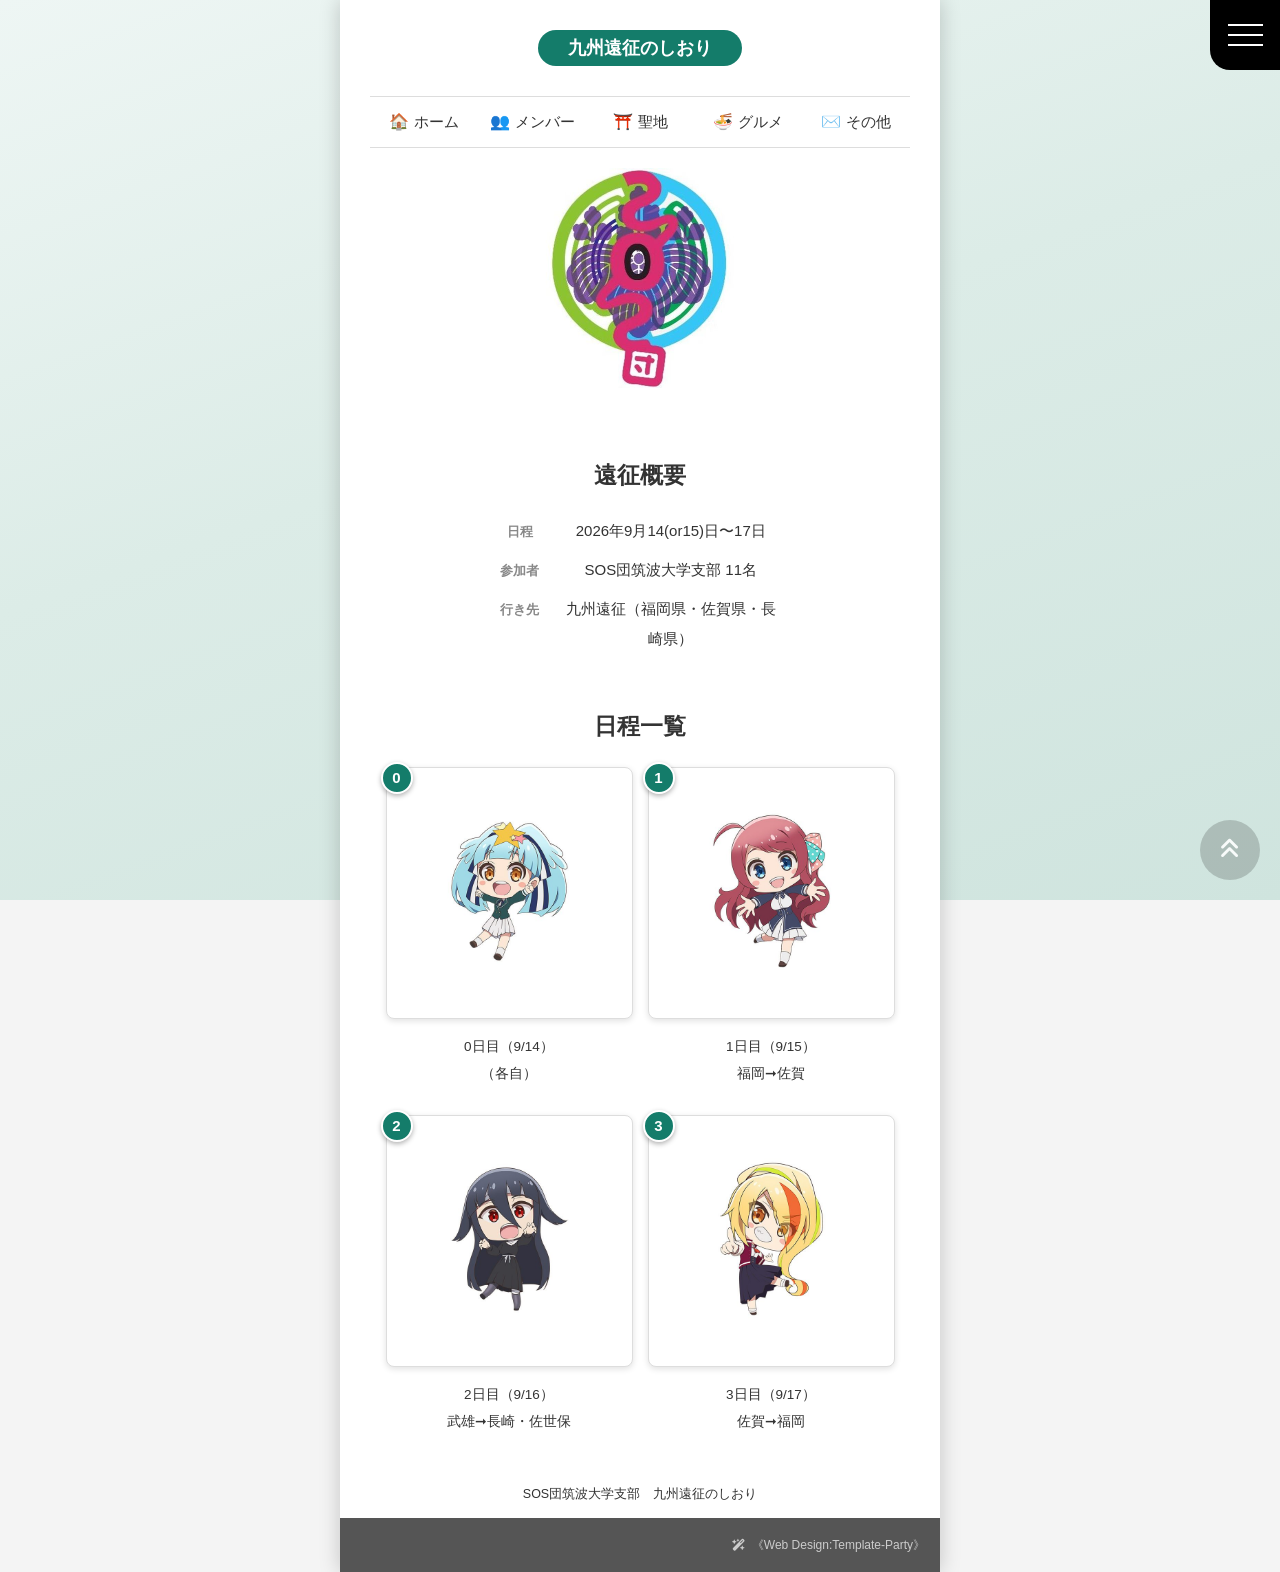
==== index.html @ 74fce46b "Add files via upload" ====
<!DOCTYPE html>
<html lang="ja">
<head>
<meta charset="UTF-8">
<meta name="robots" content="noindex, nofollow, noarchive">
<title>九州遠征のしおり｜SOS団筑波大学支部</title>
<meta name="viewport" content="width=device-width, initial-scale=1">
<meta name="description" content="SOS団筑波大学支部 九州遠征の旅のしおりです">
<link rel="stylesheet" href="css/style.css">
</head>

<body>

<div id="container">

<header>
<h1>九州遠征のしおり</h1>
</header>

<div id="header-nav">

<nav>
<ul>
<li><a href="index.html"><span class="icon">🏠</span><span class="label">ホーム</span></a></li>
<li>
<a href="member.html"><span class="icon">👥</span><span class="label">メンバー</span>
</a>
</li>
<li><a href="seichi.html"><span class="icon">⛩️</span><span class="label">聖地</span></a></li>
<li><a href="gourmet.html"><span class="icon">🍜</span><span class="label">グルメ</span></a></li>
<li><a href="contact.html"><span class="icon">✉️</span><span class="label">その他</span></a></li>
</ul>
</nav>

</div>

<main>

<aside id="mainimg" style="text-align:center; padding:20px 0; background:#fff;">
<img src="images/sos_logo.jpg" alt="SOS団ロゴ" style="width:220px; max-width:60%;">
</aside>

<section>

<h2 class="c">遠征概要</h2>

<dl class="new c" style="max-width:280px; margin:0 auto;">
<dt>日程</dt>
<dd>2026年9月14(or15)日〜17日</dd>
<dt>参加者</dt>
<dd>SOS団筑波大学支部 11名</dd>
<dt>行き先</dt>
<dd>九州遠征（福岡県・佐賀県・長崎県）</dd>
</dl>

</section>

<section>

<h2 class="c">日程一覧</h2>

<div class="list-grid">

<div class="list">
<a href="day0.html">
<figure><img src="images/DAY0.jpg" alt="0日目"><span class="day-num">0</span></figure>
<p>0日目（9/14）<br>（各自）</p>
</a>
</div>

<div class="list">
<a href="day1.html">
<figure><img src="images/DAY1.jpg" alt="1日目"><span class="day-num">1</span></figure>
<p>1日目（9/15）<br>福岡➞佐賀</p>
</a>
</div>

<div class="list">
<a href="day2.html">
<figure><img src="images/DAY2.jpg" alt="2日目"><span class="day-num">2</span></figure>
<p>2日目（9/16）<br>武雄➞長崎・佐世保</p>
</a>
</div>

<div class="list">
<a href="day3.html">
<figure><img src="images/DAY3.jpg" alt="3日目"><span class="day-num">3</span></figure>
<p>3日目（9/17）<br>佐賀➞福岡</p>
</a>
</div>

</div>

</section>

</main>

<footer>
<small>SOS団筑波大学支部　九州遠征のしおり</small>
</footer>

<!--以下の行はテンプレートの著作。削除しないで下さい。-->
<span class="pr"><a href="https://template-party.com/" target="_blank">《Web Design:Template-Party》</a></span>

</div>

<div class="pagetop"><a href="#"><i class="fas fa-angle-double-up"></i></a></div>

<div id="menubar">

<nav>
<ul>
<li><a href="index.html"><span class="icon">🏠</span><span class="label">ホーム</span></a></li>
<li>
<a href="member.html"><span class="icon">👥</span><span class="label">メンバー</span>
</a>
</li>
<li><a href="seichi.html"><span class="icon">⛩️</span><span class="label">聖地</span></a></li>
<li><a href="gourmet.html"><span class="icon">🍜</span><span class="label">グルメ</span></a></li>
<li><a href="contact.html"><span class="icon">✉️</span><span class="label">その他</span></a></li>
<li class="menubar-divider"><a href="https://riolot8.github.io/hokuriku_2wk8n_siori_unfinished/index.html"><img src="images/icon_hokuriku.png" alt="" class="trip-switch-icon"><span class="label">北陸遠征のしおりへ</span></a></li>
</ul>
</nav>

</div>

<div id="menubar_hdr">
<span></span><span></span><span></span>
</div>

<script src="https://code.jquery.com/jquery-3.7.1.min.js"></script>

<script src="js/main.js"></script>

</body>
</html>
---- css/style.css ----
@charset "UTF-8";

@import url("https://cdnjs.cloudflare.com/ajax/libs/font-awesome/6.5.2/css/all.min.css");

:root {

	--primary-color: #147c6a;
	--primary-inverse-color: #fff;

}

@keyframes animation1 {
	0% {left: -200px;}
	100% {left: 0px;}
}

@keyframes opa1 {
	0% {opacity: 0;}
	100% {opacity: 1;}
}

body * {box-sizing: border-box;}
html,body {
	font-size: 12px;
}

	@media (min-width:600px) {

	html, body {
		font-size: 15px;
	}

	}

body {
	margin: 0;padding:0;
	font-family: "ヒラギノ角ゴ Pro W3", "Hiragino Kaku Gothic Pro", "メイリオ", Meiryo, Osaka, "ＭＳ Ｐゴシック", "MS PGothic", sans-serif;
	-webkit-text-size-adjust: none;
	background: #f4f4f4;
	color: #333;
	line-height: 2;
	overflow-x: hidden;
    padding-bottom: calc(60px + env(safe-area-inset-bottom));
}

body::before {
	content: "";
	display: block;
	position: fixed;
	top: 0;
	left: 0;
	width: 100%;
	height: 100vh;
	z-index: -1;
	background: linear-gradient(160deg, #eef6f4 0%, #dcece7 45%, #cfe4de 100%);
}

	@media (min-width:600px) {

	body {
		padding-bottom: 0;
	}

	}

figure {margin: 0;}
dd {margin: 0;}
nav,ul,li,ol {margin: 0;padding: 0;}
nav ul {list-style: none;}

table {border-collapse:collapse;}

img {border: none;max-width: 100%;height: auto;vertical-align: middle;}

video {max-width: 100%;}

iframe {width: 100%;}

input {font-size: 1rem;}
section > ol,section > ul {margin-left: 2rem;}

section:not(:first-child) {
	margin-top: 3rem;
}

a {
	color: inherit;
}

/* グルメページの店名リンク（Googleマップへ） */
.map-link {
    color: var(--primary-color);
    text-decoration: underline;
    text-underline-offset: 2px;
}
.map-link::after {
    content: " 📍";
    font-size: 0.8em;
}

#container {
	max-width: 600px;
	margin: 0 auto;
	padding: 0 2rem;
	background: #fff;
	display: grid;
	grid-template-rows: auto auto 1fr;
	min-height: 100vh;
	min-height: 100dvh;
	overflow-x: hidden;
	box-shadow: 0px 0px 20px rgba(0,0,0,0.2);
	position: relative;
}

header {
    padding: 2rem 20vw;
    text-align: center;
	position: relative;
}

	@media (min-width:600px) {

	header {
		padding: 2rem 0;
	}

	}

header h1 {
	background: var(--primary-color);
	color: var(--primary-inverse-color);
	font-size: 1.2rem;
	width: fit-content;
	margin: 0 auto;
	padding: 0 2rem;
	border-radius: 100px;
}


#mainimg {
	border-radius: 8px;
	overflow: hidden;
}

main {
	min-width: 0;
	margin-bottom: 2rem;
}

#header-nav nav {
	background: #fff;
    position: fixed;
    bottom: 0;
    left: 0;
    width: 100%;
    border-top: 1px solid #ddd;
    z-index: 100;
    padding-bottom: env(safe-area-inset-bottom);
}

	@media (min-width:600px) {

	#header-nav nav {
		position: static;
		border-bottom: 1px solid #ddd;
	}

	}

#header-nav nav ul {
    list-style: none;
    display: flex;
	justify-content: space-between;
    height: 60px;
    font-size: 10px;
}

	@media (min-width:600px) {

	#header-nav nav ul {
		height: 100px;
		font-size: 1rem;
	}

	}

#header-nav li {
    flex: 1;
}
#header-nav li a {
	text-decoration: none;
    display: flex;
    flex-direction: column;
    justify-content: center;
    align-items: center;
    height: 100%;
}

#header-nav li .icon {
    font-size: 20px;
    display: block;
}

@media (orientation: landscape) {
    #header-nav nav ul {
        height: 50px;
    }
    #header-nav li .icon {
		font-size: 16px;
    }
    #header-nav li a {
        flex-direction: row;
        gap: 5px;
    }
}

.list-scroll {
    display: flex;
    justify-content: center;
    overflow-x: auto;

    scroll-snap-type: x mandatory;

    -webkit-overflow-scrolling: touch;

    padding: 0 15px;
    gap: 15px;

    scrollbar-width: none;
}

.list-scroll::-webkit-scrollbar {
    display: none;
}

.list-scroll .list {
    flex: 0 0 28%;
    scroll-snap-align: start;
}

.list-scroll .list a {
    text-decoration: none;
    display: block;
}

.list-scroll .list figure {
	width: 100%;
	aspect-ratio: 1 / 1;
	background: #fff;
	border-radius: 8px;
	border: 1px solid #ddd;
	box-shadow: 0 2px 6px rgba(0,0,0,0.12);
}
.list-scroll .list figure img {
    width: 100%;
    height: 100%;
	object-fit: contain;
	object-position: center;
    border-radius: 8px;
    display: block;
    margin-bottom: 5px;
}

.list-scroll .list p {
    font-size: 0.9rem;
    text-align: center;

    overflow: hidden;
    white-space: nowrap;
    text-overflow: ellipsis;
}

.list-grid {
    display: flex;
    flex-wrap: wrap;
    justify-content: center;
    gap: 15px;
    padding: 0 15px;
}

.list-grid .list {
    flex: 0 0 calc(50% - 8px);
    max-width: calc(50% - 8px);
}

.list-grid .list a {
    text-decoration: none;
    display: block;
}

.list-grid .list figure {
	width: 100%;
	aspect-ratio: 1 / 1;
	background: #fff;
	border-radius: 8px;
	border: 1px solid #ddd;
	box-shadow: 0 2px 6px rgba(0,0,0,0.12);
	position: relative;
}
.list-grid .list figure .day-num {
	position: absolute;
	top: -6px;
	left: -6px;
	width: 32px;
	height: 32px;
	background: var(--primary-color);
	color: #fff;
	font-weight: bold;
	font-size: 1rem;
	border-radius: 50%;
	display: flex;
	align-items: center;
	justify-content: center;
	box-shadow: 0 2px 5px rgba(0,0,0,0.3);
	border: 2px solid #fff;
	z-index: 1;
}
.list-grid .list figure img {
    width: 100%;
    height: 100%;
	object-fit: contain;
	object-position: center;
    border-radius: 8px;
    display: block;
    margin-bottom: 5px;
}

.list-grid .list p {
    font-size: 0.9rem;
    text-align: center;

    overflow: hidden;
    white-space: nowrap;
    text-overflow: ellipsis;
}

.list-normal {
    list-style: none;
    padding: 0;
}

.list-normal .list {
    border-bottom: 1px solid #eee;
    margin-bottom: 15px;
    padding-bottom: 15px;
}
.list-normal .list a {
    display: flex;
    text-decoration: none;
    gap: 15px;
}

.list-normal .list figure {
	width: 100px;
}
.list-normal .list figure img {
    border-radius: 8px;
    display: block;
}

.list-normal .text {
	flex: 1;
}

.list-normal .text h4 {
	margin: 0;
	line-height: 1.2;
    font-size: 1.1rem;
	margin-bottom: 5px;
}

.list-normal .text p {
	margin: 0;
    font-size: 13px;
    color: #666;
    line-height: 1.4;
	margin-bottom: 5px;
}

.list-normal .icon {
    font-size: 0.75rem;
    color: #fff;
    background: #666;
    display: inline-block;
    padding: 2px 6px;
    border-radius: 4px;
}

/* 聖地巡礼スポット用アイコン（後日マップ詳細ページへのリンクにする予定） */
.list-normal .icon-seichi {
    background: linear-gradient(135deg, #a855f7, #6366f1);
}

.section-divider {
    text-align: center;
    color: #a855f7;
    font-size: 0.85rem;
    font-weight: bold;
    margin: 4px 0 14px;
    letter-spacing: 0.05em;
}

.list-normal .no-result {
    text-align: center;
    padding: 20px;
    color: #999;
}

.walica-card {
    display: flex;
    align-items: center;
    gap: 14px;
    background: linear-gradient(135deg, #ff9a56, #ff6b6b);
    color: #fff;
    border-radius: 14px;
    padding: 18px 20px;
    margin: 0 0 1.5rem;
    box-shadow: 0 4px 14px rgba(255,107,107,0.35);
    text-decoration: none;
}
.walica-card:active {
    opacity: 0.85;
}
.walica-card .walica-icon {
    font-size: 2.2rem;
    line-height: 1;
    flex-shrink: 0;
}
.walica-card .walica-body {
    flex: 1;
}
.walica-card .walica-label {
    font-size: 0.7rem;
    opacity: 0.9;
    letter-spacing: 0.05em;
    margin-bottom: 2px;
}
.walica-card .walica-title {
    font-size: 1.25rem;
    font-weight: bold;
    line-height: 1.3;
}
.walica-card .walica-desc {
    font-size: 0.78rem;
    opacity: 0.9;
    margin-top: 2px;
}
.walica-card .walica-arrow {
    font-size: 1.4rem;
    flex-shrink: 0;
    opacity: 0.9;
}

/* マンホール聖地カード（walicaカードよりは控えめな目立たせ方） */
.manhole-card {
    display: flex;
    align-items: center;
    gap: 12px;
    background: linear-gradient(135deg, #4f9d8f, #2e7d6e);
    color: #fff;
    border-radius: 12px;
    padding: 12px 16px;
    margin: 0 0 1.2rem;
    box-shadow: 0 3px 10px rgba(46,125,110,0.3);
    text-decoration: none;
}
.manhole-card:active {
    opacity: 0.85;
}
.manhole-card .manhole-icon {
    font-size: 1.7rem;
    line-height: 1;
    flex-shrink: 0;
    width: 44px;
    height: 44px;
    border-radius: 50%;
    object-fit: cover;
    display: block;
    box-shadow: 0 0 0 2px rgba(255,255,255,0.4);
}
.manhole-card .manhole-body {
    flex: 1;
}
.manhole-card .manhole-label {
    font-size: 0.65rem;
    opacity: 0.9;
    letter-spacing: 0.05em;
    margin-bottom: 1px;
}
.manhole-card .manhole-title {
    font-size: 1rem;
    font-weight: bold;
    line-height: 1.3;
}
.manhole-card .manhole-desc {
    font-size: 0.72rem;
    opacity: 0.9;
    margin-top: 1px;
}
/* 0日目「各自行動」案内カード */
.manhole-card .manhole-arrow {
    font-size: 1.2rem;
    flex-shrink: 0;
    opacity: 0.9;
}

.freeday-card {
    text-align: center;
    padding: 2.5rem 1.5rem 3rem;
}
.freeday-card .freeday-icon {
    font-size: 3.2rem;
    line-height: 1;
    margin-bottom: 0.8rem;
}
.freeday-card .freeday-title {
    font-size: 1.4rem;
    font-weight: bold;
    margin-bottom: 0.5rem;
}
.freeday-card .freeday-sub {
    font-size: 0.9rem;
    color: #666;
    margin-bottom: 2.2rem;
}
.freeday-points {
    display: flex;
    flex-direction: column;
    gap: 1.2rem;
    max-width: 420px;
    margin: 0 auto;
}
.freeday-point {
    display: flex;
    align-items: center;
    gap: 1rem;
    text-align: left;
    background: #f7f5ff;
    border: 1px solid #e6e1ff;
    border-radius: 16px;
    padding: 1.2rem 1.4rem;
}
.freeday-point .freeday-point-icon {
    font-size: 2rem;
    flex-shrink: 0;
}
.freeday-point .freeday-point-title {
    font-size: 1.05rem;
    font-weight: bold;
    margin-bottom: 0.2rem;
}
.freeday-point .freeday-point-desc {
    font-size: 0.85rem;
    color: #555;
    line-height: 1.5;
}

.link-list {
    list-style: none;
    margin: 0 0 1.5rem;
    padding: 0;
}
.link-list li {
    border-bottom: 1px solid #eee;
}
.link-list li:first-child {
    border-top: 1px solid #eee;
}
.link-list a {
    display: flex;
    align-items: center;
    gap: 12px;
    padding: 14px 4px;
    text-decoration: none;
    color: #333;
}
.link-list a:active {
    background: #f7f7f7;
}
.link-list .link-icon {
    font-size: 1.3rem;
    flex-shrink: 0;
    width: 1.6em;
    text-align: center;
}
.link-list .link-title {
    flex: 1;
    font-size: 0.95rem;
    font-weight: bold;
}
.link-list .link-arrow {
    color: #bbb;
    font-size: 0.9rem;
}

.day-nav {
    display: flex;
    justify-content: space-between;
    align-items: center;
    margin: 0 0 0.5rem;
}
.day-nav p {
    margin: 0;
}
.day-nav p.l {
    margin-right: auto;
}
.day-nav p.r {
    margin-left: auto;
}

.departure-badge {
    display: flex;
    align-items: center;
    gap: 12px;
    background: linear-gradient(135deg, #2f6f6b, #1f5450);
    color: #fff;
    border-radius: 12px;
    padding: 12px 18px;
    margin: 0 0 20px;
    box-shadow: 0 3px 10px rgba(0,0,0,0.12);
}
.departure-badge .departure-icon {
    font-size: 1.6rem;
    line-height: 1;
}
.departure-badge .departure-label {
    font-size: 0.75rem;
    opacity: 0.85;
    letter-spacing: 0.05em;
}
.departure-badge .departure-time {
    font-size: 1.4rem;
    font-weight: bold;
    line-height: 1.2;
}

footer {
	text-align: center;
}

.pr a {
	text-decoration: none;display: block;
	background: #555;
	color: #ccc;
	text-align: right;
	padding: 1rem;
	font-size: 0.8rem;
	margin: 10px -2rem 0 -2rem;
}
.pr a::before {
	font-family: "Font Awesome 6 Free";
	content: "\e2ca";
	font-weight: bold;
	margin-right: 0.5em;
}

.btn-back {
	text-align: center;
}
.btn-back a {
	text-decoration: none;display: inline-block;
	padding: 0.5rem 2rem;
	border-radius: 30px;
	border: 1px solid #999;
}

.btn-back a::before {
	font-family: "Font Awesome 6 Free";
	content: "\f0d9";
	padding-right: 0.8em;
	font-weight: bold;
	opacity: 0.5;
}


.thumbnail .thumb-wrap {
	position: relative;
	display: inline-block;
	width: 80px;
	margin: 2px;
}
.thumbnail .thumb-wrap > video {
	width: 100%;
	height: auto;
	display: block;
	margin: 0;
}
.thumbnail .thumb-play {
	position: absolute;
	inset: 0;
	display: grid;
	place-items: center;
	pointer-events: none;
	opacity: 0.9;
	text-shadow: 0 1px 2px rgba(0,0,0,.35);
}

.thumbnail .thumb-play i {
	background: #ff0000;
	color: #fff;
	border-radius: 9999px;
	padding: 6px 8px;
	font-size: 12px;
	line-height: 1;
}





.member-list {
    display: flex;
    flex-direction: column;
    gap: 0.7rem;
    margin: 0.5rem 0 2rem;
}
.member-item {
    display: flex;
    align-items: center;
    gap: 0.9rem;
    padding: 0.6rem 0.8rem;
    border: 1px solid #e5e5e5;
    border-radius: 12px;
    background: #fff;
}
.member-photo {
    width: 60px;
    height: 60px;
    border-radius: 50%;
    overflow: hidden;
    flex: 0 0 auto;
    background: #eef6f1;
    border: 2px solid var(--primary-color);
}
.member-photo img {
    width: 100%;
    height: 100%;
    object-fit: cover;
    display: block;
}
.member-info {
    flex: 1 1 auto;
    min-width: 0;
}
.member-name {
    font-weight: bold;
    font-size: 1rem;
    margin: 0 0 0.35rem;
    white-space: nowrap;
    overflow: hidden;
    text-overflow: ellipsis;
}
.member-icons {
    display: flex;
    flex-wrap: wrap;
    gap: 0.6rem;
}
.member-icons .icon-badge {
    display: flex;
    align-items: center;
    gap: 0.25rem;
    font-size: 0.7rem;
    color: #666;
    background: #f5f5f5;
    border-radius: 20px;
    padding: 0.15rem 0.6rem;
}
.member-icons .icon-badge .emoji {
    font-size: 0.95rem;
}
.member-item.cancelled {
    opacity: 0.55;
    filter: grayscale(70%);
}
.member-item.cancelled .member-photo {
    position: relative;
}
.member-item.cancelled .member-photo::after {
    content: "✕";
    position: absolute;
    inset: 0;
    display: flex;
    align-items: center;
    justify-content: center;
    font-size: 2rem;
    font-weight: bold;
    color: #c62828;
    background: rgba(255, 255, 255, 0.55);
}
.member-icons .icon-badge.cancelled-badge {
    background: #fdecea;
    color: #c62828;
    font-weight: bold;
}

/* 免許あり/なし タップ編集バッジ（Firebase Realtime Databaseと同期） */
.icon-badge.license-badge {
    cursor: pointer;
    user-select: none;
    border: 1px solid transparent;
    transition: transform 0.1s ease;
}
.icon-badge.license-badge:active {
    transform: scale(0.95);
}
.icon-badge.license-badge.status-unknown {
    background: #eee;
    color: #888;
}
.icon-badge.license-badge.status-aru {
    background: #dcf5e0;
    color: #1f7a34;
    border-color: #b6e6bd;
    font-weight: bold;
}
.icon-badge.license-badge.status-nashi {
    background: #ffe4d8;
    color: #b8492f;
    border-color: #ffc9b3;
    font-weight: bold;
}
.icon-badge.license-badge .license-loading {
    opacity: 0.5;
}
.grade-heading {
    margin: 1.6rem 0 0.6rem;
    padding-left: 0.6rem;
    border-left: 6px solid var(--primary-color);
    font-size: 1.05rem;
}
.grade-heading:first-of-type {
    margin-top: 0.5rem;
}

.small-screen #menubar {
	animation: animation1 0.2s both;
	position: fixed;overflow: auto;z-index: 100;
	right: 0px;top: 0px;
	width: 100%;
	height: 100%;
	padding: 80px 10vw 50px;
	background: var(--primary-color);
	color: var(--primary-inverse-color);
}

.small-screen #menubar {display: none;}

.small-screen #menubar a {
	display: block;text-decoration: none;
	color: inherit;
	border: 1px solid #fff;
	margin-bottom: 1rem;
	padding: 1rem 2rem;
}

.small-screen #menubar .icon {
	display: inline-block;
	transform: scale(1.5);
	padding-right: 1rem;
}

#menubar_hdr {
	display: none;
	animation: opa1 0s 0.2s both;
	position: fixed;
	z-index: 101;
	cursor: pointer;
	right: 0px;
	top: 0px;
	width: 70px;
	height: 70px;
	background: #000;
	border-radius: 0px 0px 0px 20px;
	transform-origin: right top;
	transform: scale(1);
}

#menubar_hdr.ham {
	background: #ff0000;
}

#menubar_hdr span {
	display: block;
	position: absolute;
	left: 18px;
	width: 35px;
	height: 2px;
	background: #fff;
	transition: 0.3s;
}

#menubar_hdr span:nth-of-type(1) {
	top: 24px;
}
#menubar_hdr span:nth-of-type(2) {
	top: 34px;
}
#menubar_hdr span:nth-of-type(3) {
	top: 44px;
}

#menubar_hdr.ham span:nth-of-type(1) {
	transform: translateY(10px) rotate(-45deg);
}
#menubar_hdr.ham span:nth-of-type(2) {
	opacity: 0;
}
#menubar_hdr.ham span:nth-of-type(3) {
	transform: translateY(-10px) rotate(45deg);
}

.small-screen #menubar_hdr {
	display: flex;
}

.new dt {
	font-size: 0.85rem;
	font-weight: bold;
	color: #888;
	margin-top: 0.8rem;
}
.new dt:first-of-type {
	margin-top: 0;
}

.new dd {
	padding-bottom: 0.3rem;
}

.note-text {
	background: #f4f4f4;
	padding: 1rem;
	border-radius: 8px;
	font-size: 0.9rem;
	line-height: 1.8;
	color: #555;
	margin: 1rem 0;
}

.new dt span {
	display: inline-block;
	text-align: center;
	line-height: 1.8;
	border-radius: 3px;
	padding: 0 1rem;
	width: 6rem;
	transform: scale(0.8);
	background: #eee;
	color:#777;
}

.new .icon-bg1 {
	background: var(--primary-color);
	color: var(--primary-inverse-color);
}

.new .icon-bg2 {
	background: #ff0000;
	color: #fff;
}

	@media screen and (min-width:700px) {

	.new {
		display: grid;
		grid-template-columns: auto 1fr;
		column-gap: 1.5rem;
		row-gap: 0.3rem;
		align-items: baseline;
	}

	.new dt {
		margin-top: 0;
	}

	}

.pagetop-show {display: block;}

.pagetop a {
	display: block;text-decoration: none;text-align: center;z-index: 99;
	animation: opa1 1s 0.4s both;
	position: fixed;
	right: 20px;
	bottom: 20px;
	color: #fff;
	font-size: 1.5rem;
	background: rgba(0,0,0,0.2);
	width: 60px;
	line-height: 60px;
	border-radius: 50%;
}

.l {text-align: left !important;}
.c {text-align: center !important;}
.r {text-align: right !important;}

/* 遠征選択ページ（select.html）用スタイル */
.select-hero {
	position: relative;
	overflow: hidden;
	padding: 2.4rem 1rem 0.6rem;
	text-align: center;
}
.select-hero h2 {
	position: relative;
	z-index: 1;
	font-size: 1.4rem;
	background: linear-gradient(90deg, #ff6b9d, #6a5cff, #4fc3e0);
	-webkit-background-clip: text;
	background-clip: text;
	color: transparent;
	font-weight: bold;
	margin: 0;
}
.select-hero .sparkle {
	position: absolute;
	font-size: 1.4rem;
	opacity: 0.8;
	animation: sparkle-float 3s ease-in-out infinite;
}
@keyframes sparkle-float {
	0%, 100% { transform: translateY(0) rotate(0deg); }
	50% { transform: translateY(-8px) rotate(15deg); }
}

.trip-select {
	display: flex;
	gap: 1.4rem;
	justify-content: center;
	flex-wrap: wrap;
	margin: 1.8rem 0;
	padding: 0 1rem;
}
.trip-card {
	position: relative;
	display: flex;
	flex-direction: column;
	align-items: center;
	text-decoration: none;
	width: 150px;
	padding: 1.4rem 1rem 1.2rem;
	border: none;
	border-radius: 22px;
	background: #fff;
	box-shadow: 0 4px 14px rgba(0,0,0,0.1);
	transition: transform 0.2s ease, box-shadow 0.2s ease;
	overflow: hidden;
}
.trip-card::before {
	content: "";
	position: absolute;
	inset: 0;
	opacity: 0.12;
	z-index: 0;
}
.trip-card--kyushu::before {
	background: linear-gradient(135deg, #ff8fb3, #ffb56b);
}
.trip-card--hokuriku::before {
	background: linear-gradient(135deg, #6ec6ff, #7a7bff);
}
.trip-card:hover,
.trip-card:focus {
	transform: translateY(-6px) rotate(-1deg) scale(1.03);
	box-shadow: 0 10px 22px rgba(0,0,0,0.18);
}
.trip-card img {
	position: relative;
	z-index: 1;
	width: 104px;
	height: 104px;
	border-radius: 50%;
	object-fit: cover;
	margin-bottom: 0.7rem;
	border: 3px solid #fff;
	box-shadow: 0 3px 10px rgba(0,0,0,0.15);
}
.trip-card-label {
	position: relative;
	z-index: 1;
	font-weight: bold;
	font-size: 1.05rem;
}
.trip-card--kyushu .trip-card-label { color: #ff6f91; }
.trip-card--hokuriku .trip-card-label { color: #5c6bff; }

.trip-card-sub {
	position: relative;
	z-index: 1;
	font-size: 0.68rem;
	color: #888;
	margin-top: 2px;
}

/* メンバーページ：組分けトグル */
.group-toggle {
    display: flex;
    flex-wrap: wrap;
    justify-content: center;
    gap: 0.5rem;
    margin: 0.8rem 0 0.6rem;
}
.group-toggle-btn {
    font-family: inherit;
    font-size: 0.85rem;
    padding: 0.5rem 1rem;
    border: 1px solid var(--primary-color);
    border-radius: 999px;
    background: #fff;
    color: var(--primary-color);
    cursor: pointer;
    transition: background 0.15s, color 0.15s;
}
.group-toggle-btn.active {
    background: var(--primary-color);
    color: var(--primary-inverse-color);
}
.group-legend {
    display: flex;
    flex-wrap: wrap;
    justify-content: center;
    gap: 0.9rem;
    font-size: 0.8rem;
    color: #555;
    margin-bottom: 1rem;
}
.group-legend .dot {
    display: inline-block;
    width: 10px;
    height: 10px;
    border-radius: 50%;
    margin-right: 0.3rem;
    vertical-align: middle;
}
.group-color-1 { background: #e08a3c; }
.group-color-2 { background: #3c7ce0; }
.group-color-3 { background: #8a3ce0; }
.group-color-tbd { background: #aaa; }

.group-heading-1 { border-left-color: #e08a3c; }
.group-heading-2 { border-left-color: #3c7ce0; }
.group-heading-3 { border-left-color: #8a3ce0; }
.group-heading-tbd { border-left-color: #aaa; }

/* メンバーページ：ひとことコメント欄 */
.member-comment {
    margin-top: 0.5rem;
}
.comment-input {
    width: 100%;
    box-sizing: border-box;
    font-family: inherit;
    font-size: 0.8rem;
    color: #333;
    background: #f7f7f7;
    border: 1px solid #e0e0e0;
    border-radius: 20px;
    padding: 0.35rem 0.8rem;
}
.comment-input:focus {
    outline: none;
    border-color: var(--primary-color);
    background: #fff;
}
.comment-input::placeholder {
    color: #aaa;
}

/* ハンバーガーメニュー内：北陸遠征のしおりへの切り替え項目 */
.menubar-divider {
	border-top: 2px solid rgba(255,255,255,0.4) !important;
	margin-top: 0.5rem;
	padding-top: 1rem !important;
}
.trip-switch-icon {
	display: inline-block;
	width: 28px;
	height: 28px;
	border-radius: 50%;
	vertical-align: middle;
	margin-right: 1rem;
}
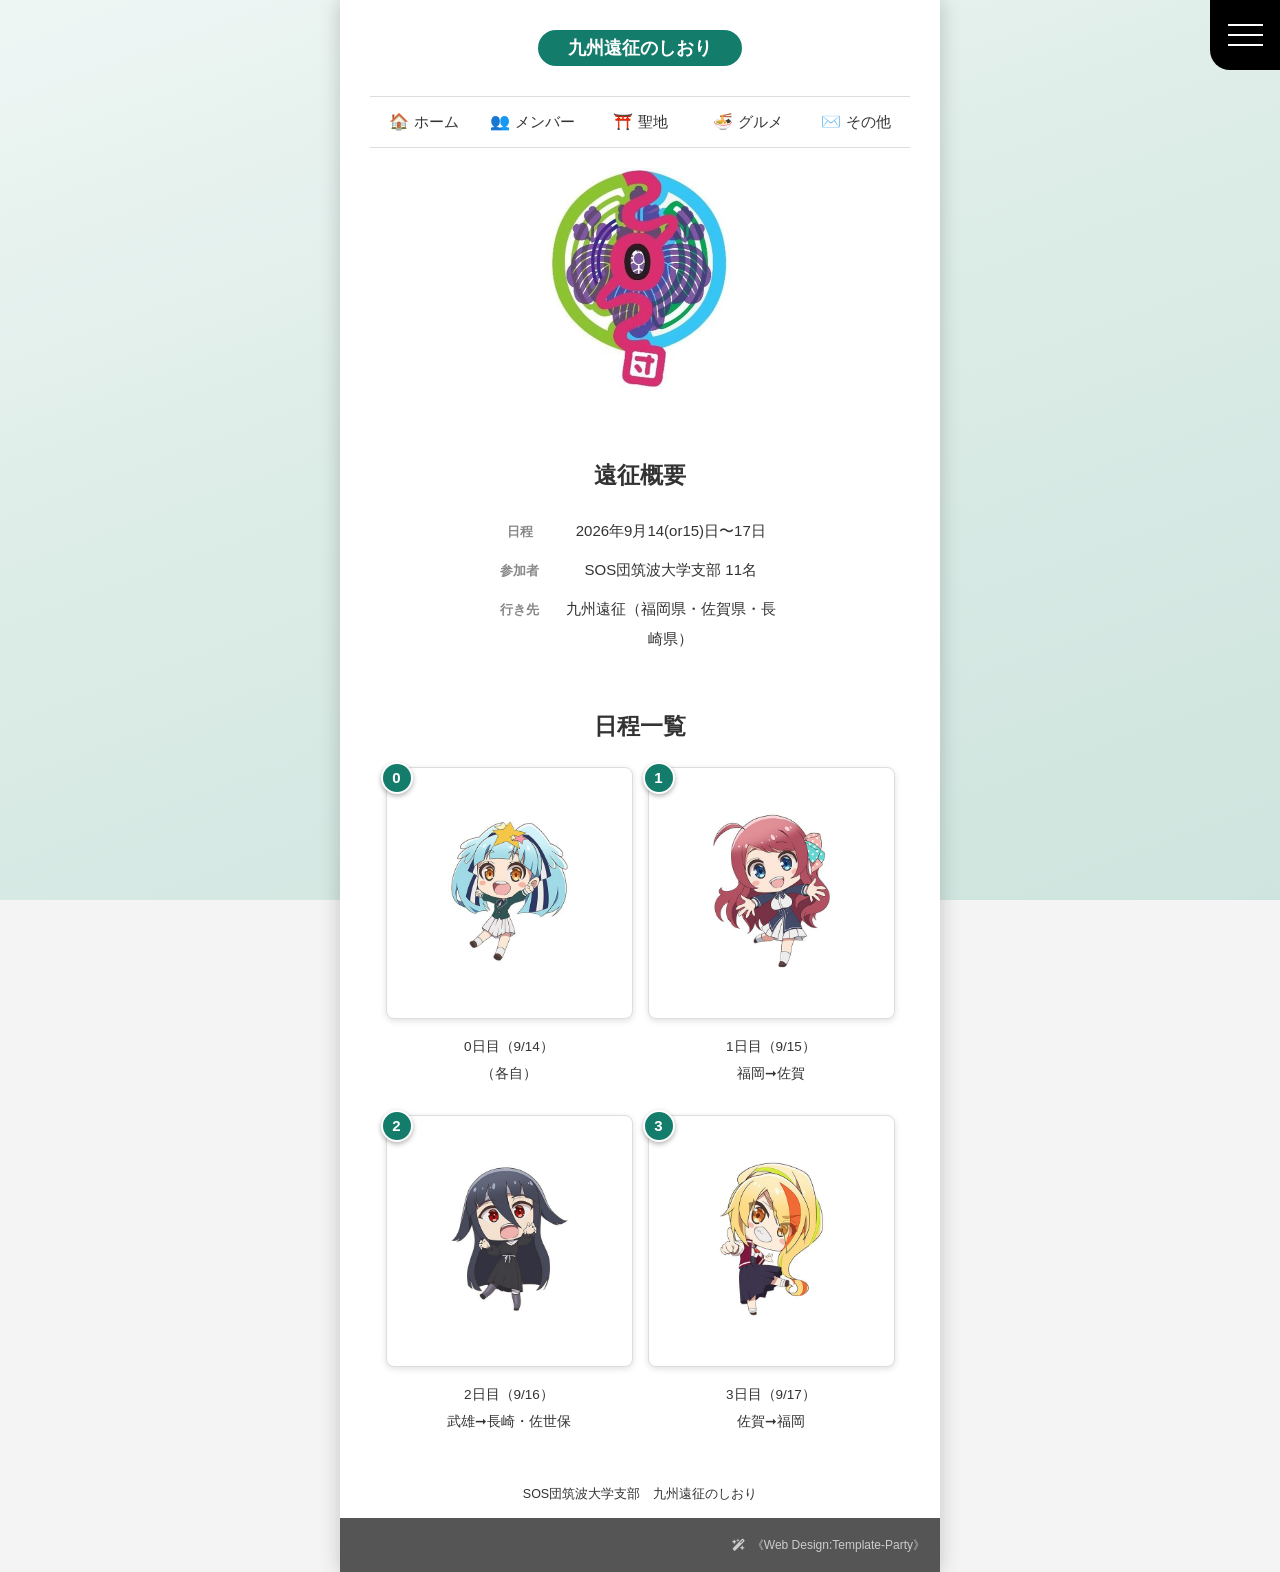
==== commit 29d4dc08: "Update index.html" ====
--- a/index.html
+++ b/index.html
@@ -118,7 +118,7 @@
 <li><a href="seichi.html"><span class="icon">⛩️</span><span class="label">聖地</span></a></li>
 <li><a href="gourmet.html"><span class="icon">🍜</span><span class="label">グルメ</span></a></li>
 <li><a href="contact.html"><span class="icon">✉️</span><span class="label">その他</span></a></li>
-<li class="menubar-divider"><a href="https://riolot8.github.io/hokuriku_2wk8n_siori_unfinished/index.html"><img src="images/icon_hokuriku.png" alt="" class="trip-switch-icon"><span class="label">北陸遠征のしおりへ</span></a></li>
+<li class="menubar-divider"><a href="https://riolot8.github.io/hokuriku_2wk8n_siori/index.html"><img src="images/icon_hokuriku.png" alt="" class="trip-switch-icon"><span class="label">北陸遠征のしおりへ</span></a></li>
 </ul>
 </nav>
 
--- a/css/style.css
+++ b/css/style.css
@@ -391,13 +391,31 @@
     background: linear-gradient(135deg, #a855f7, #6366f1);
 }
 
-.section-divider {
+p.section-divider {
+    display: flex;
+    align-items: center;
     text-align: center;
     color: #a855f7;
     font-size: 0.85rem;
     font-weight: bold;
-    margin: 4px 0 14px;
+    margin: 18px 0;
     letter-spacing: 0.05em;
+}
+p.section-divider::before,
+p.section-divider::after {
+    content: "";
+    flex: 1;
+    border-top: 1px solid #ddd;
+}
+p.section-divider::before {
+    margin-right: 12px;
+}
+p.section-divider::after {
+    margin-left: 12px;
+}
+.list-normal .list:has(+ p.section-divider) {
+    border-bottom: none;
+    padding-bottom: 0;
 }
 
 .list-normal .no-result {
@@ -796,12 +814,17 @@
 
 /* 免許あり/なし タップ編集バッジ（Firebase Realtime Databaseと同期） */
 .icon-badge.license-badge {
-    cursor: pointer;
+    cursor: default;
     user-select: none;
     border: 1px solid transparent;
-    transition: transform 0.1s ease;
-}
-.icon-badge.license-badge:active {
+    transition: transform 0.1s ease, opacity 0.15s ease;
+}
+/* 編集モード中のみタップ可能。誤タップ防止のため通常時は少し控えめな見た目に */
+body.edit-mode-active .icon-badge.license-badge {
+    cursor: pointer;
+    box-shadow: 0 0 0 2px rgba(20, 124, 106, 0.25);
+}
+body.edit-mode-active .icon-badge.license-badge:active {
     transform: scale(0.95);
 }
 .icon-badge.license-badge.status-unknown {
@@ -1167,6 +1190,91 @@
 .comment-input::placeholder {
     color: #aaa;
 }
+.comment-input[readonly] {
+    cursor: default;
+    color: #888;
+}
+body.edit-mode-active .comment-input {
+    background: #fff;
+    border-color: var(--primary-color);
+    color: #333;
+    cursor: text;
+}
+
+/* メンバーページ：アイコン・コメント編集モードの切り替えボタン */
+.edit-mode-toggle {
+    display: flex;
+    justify-content: center;
+    margin: 0 0 1rem;
+}
+.edit-mode-btn {
+    font-family: inherit;
+    font-size: 0.8rem;
+    padding: 0.45rem 1.1rem;
+    border: 1px dashed #999;
+    border-radius: 999px;
+    background: #fff;
+    color: #777;
+    cursor: pointer;
+    transition: background 0.15s, color 0.15s, border-color 0.15s;
+}
+.edit-mode-btn.active {
+    border-style: solid;
+    border-color: var(--primary-color);
+    background: var(--primary-color);
+    color: var(--primary-inverse-color);
+}
+
+/* メンバーページ：集合状況マップ（GPS現在地共有） */
+hr.section-divider {
+	border: none;
+	border-top: 1px dashed #ccc;
+	margin: 2.5rem 0 1.5rem;
+}
+.location-controls {
+	display: flex;
+	flex-wrap: wrap;
+	justify-content: center;
+	align-items: center;
+	gap: 0.6rem;
+	margin: 0 0 0.8rem;
+}
+.location-controls select {
+	font-family: inherit;
+	font-size: 0.85rem;
+	padding: 0.45rem 0.8rem;
+	border: 1px solid #ccc;
+	border-radius: 999px;
+	background: #fff;
+	color: #555;
+}
+.location-status-msg {
+	text-align: center;
+	min-height: 1.4em;
+	color: var(--primary-color);
+}
+#location-map {
+	width: 100%;
+	height: 320px;
+	border-radius: 12px;
+	margin: 0 0 1rem;
+	z-index: 0;
+}
+.location-legend {
+	list-style: none;
+	max-width: 480px;
+	margin: 0 auto;
+	padding: 0;
+	font-size: 0.85rem;
+	color: #555;
+}
+.location-legend li {
+	padding: 0.4rem 0.8rem;
+	border-bottom: 1px dotted #ddd;
+}
+.location-legend li:last-child {
+	border-bottom: none;
+}
 
 /* ハンバーガーメニュー内：北陸遠征のしおりへの切り替え項目 */
 .menubar-divider {
